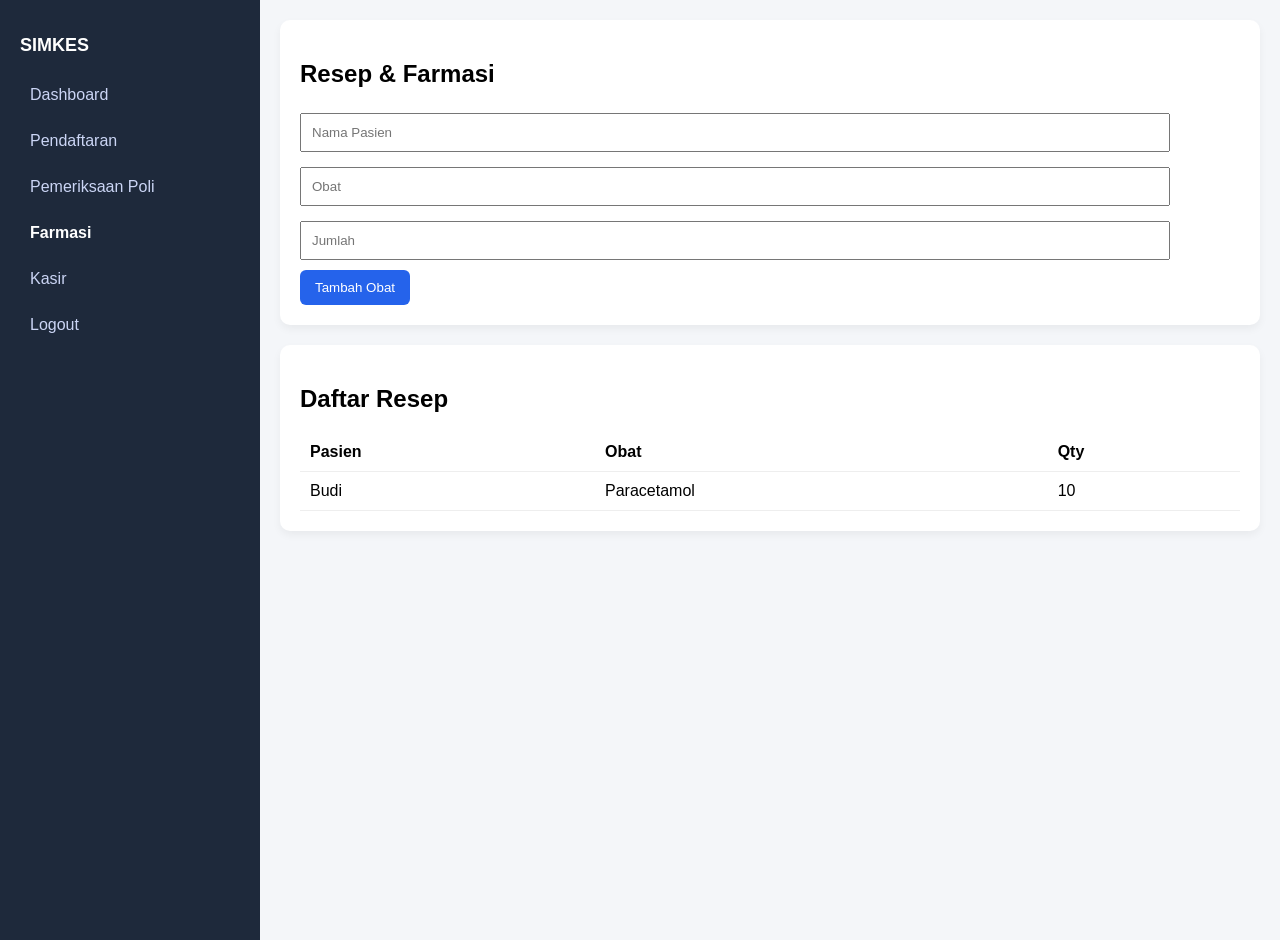
==== farmasi.html @ 37928ef6 "first commit" ====
<!DOCTYPE html>
<html lang="id">

<head>
    <meta charset="UTF-8">
    <meta name="viewport" content="width=device-width, initial-scale=1.0">
    <title>SIMKES</title>
    <link rel="stylesheet" href="index.css" />
</head>

<body>
    <div class="sidebar">
        <h2>SIMKES</h2>
        <a href="index.html">Dashboard</a>
        <a href="pendaftaran.html">Pendaftaran</a>
        <a href="poli.html">Pemeriksaan Poli</a>
        <a class="active" href="farmasi.html">Farmasi</a>
        <a href="kasir.html">Kasir</a>
        <a href="login.html">Logout</a>
    </div>
    <div class="main">

        <div class="card">
            <h2>Resep & Farmasi</h2>
            <input placeholder="Nama Pasien">
            <input placeholder="Obat">
            <input placeholder="Jumlah">
            <button>Tambah Obat</button>
        </div>

        <div class="card">
            <h2>Daftar Resep</h2>
            <table>
                <tr>
                    <th>Pasien</th>
                    <th>Obat</th>
                    <th>Qty</th>
                </tr>
                <tr>
                    <td>Budi</td>
                    <td>Paracetamol</td>
                    <td>10</td>
                </tr>
            </table>
        </div>

    </div>
</body>

</html>
---- index.css ----
body {
    margin: 0;
    font-family: Arial;
    background: #f4f6f9;
    display: flex
}

.sidebar {
    width: 220px;
    background: #1e293b;
    color: white;
    padding: 20px;
    height: 100vh
}

.sidebar h2 {
    font-size: 18px;
    margin-bottom: 20px
}

.sidebar a {
    display: block;
    color: #cbd5f5;
    padding: 10px;
    border-radius: 6px;
    margin-bottom: 8px;
    text-decoration: none
}

.sidebar a:hover {
    background: #334155
}

.sidebar .active {
    color: #FFF;
    font-weight: bold;
}

.main {
    flex: 1;
    padding: 20px
}

.card {
    background: white;
    padding: 20px;
    border-radius: 10px;
    margin-bottom: 20px;
    box-shadow: 0 4px 8px rgba(0, 0, 0, 0.05)
}

table {
    width: 100%;
    border-collapse: collapse
}

th,
td {
    padding: 10px;
    border-bottom: 1px solid #eee;
    text-align: left
}

input,
select {
    width: 90%;
    padding: 10px;
    margin-top: 5px;
    margin-bottom: 10px
}

button {
    padding: 10px 15px;
    background: #2563eb;
    color: white;
    border: none;
    border-radius: 6px;
    cursor: pointer
}

.badge {
    padding: 5px 10px;
    border-radius: 20px;
    color: white;
    font-size: 12px
}

.wait {
    background: orange
}

.done {
    background: green
}
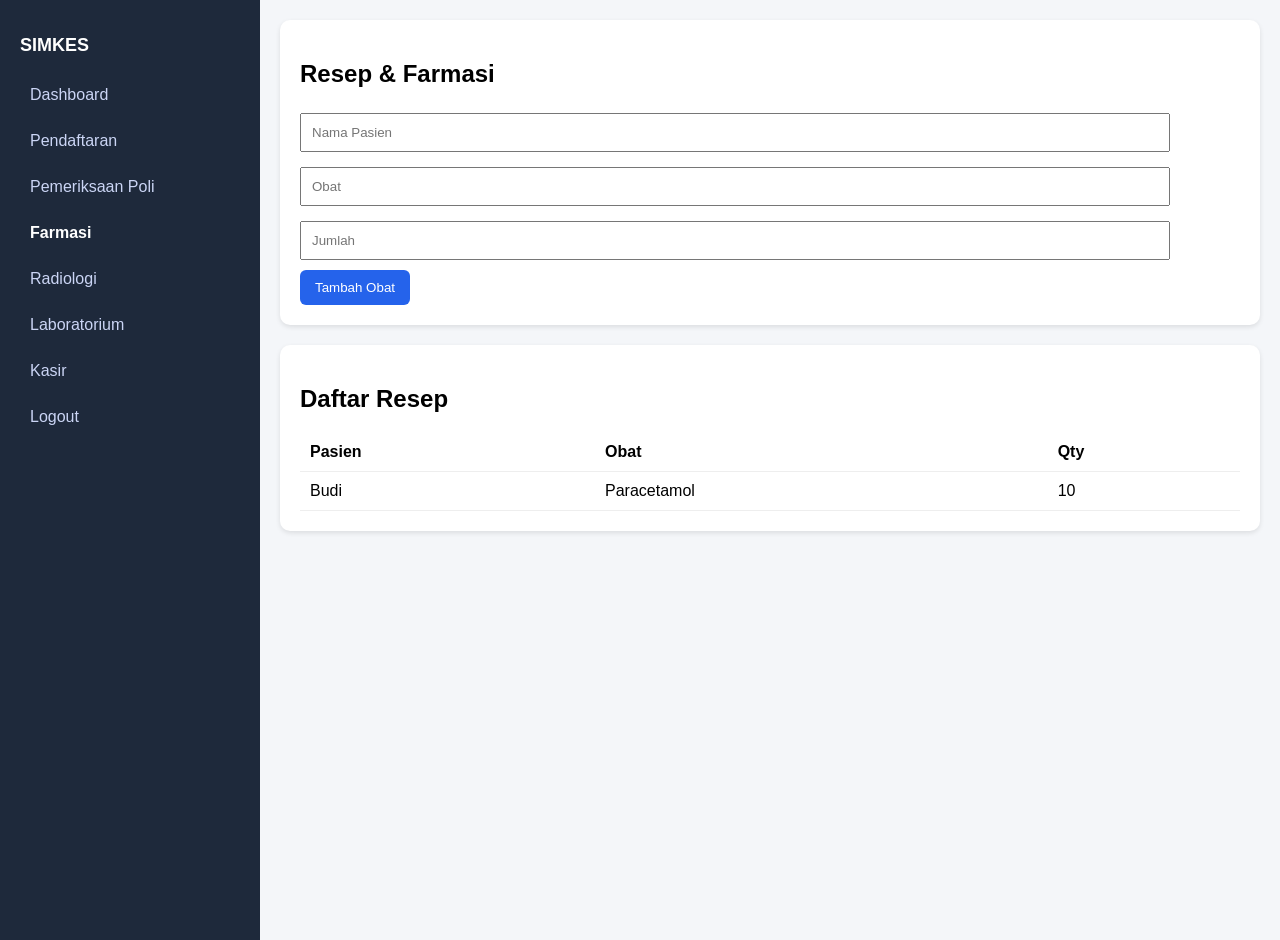
==== commit dfde578c: "change file" ====
--- a/farmasi.html
+++ b/farmasi.html
@@ -15,6 +15,8 @@
         <a href="pendaftaran.html">Pendaftaran</a>
         <a href="poli.html">Pemeriksaan Poli</a>
         <a class="active" href="farmasi.html">Farmasi</a>
+        <a href="radiologi.html">Radiologi</a>
+        <a href="laboratorium.html">Laboratorium</a>
         <a href="kasir.html">Kasir</a>
         <a href="login.html">Logout</a>
     </div>
--- a/index.css
+++ b/index.css
@@ -46,7 +46,7 @@
     padding: 20px;
     border-radius: 10px;
     margin-bottom: 20px;
-    box-shadow: 0 4px 8px rgba(0, 0, 0, 0.05)
+    box-shadow: 0 2px 5px rgba(0, 0, 0, 0.1)
 }
 
 table {
@@ -91,4 +91,14 @@
 
 .done {
     background: green
+}
+
+.hasil-labrad {
+    width: 90%;
+    height: 20px;
+    padding: 10px;
+    border: 1px solid;
+    border-radius: 5px;
+    margin-bottom: 15px;
+    resize: none;
 }
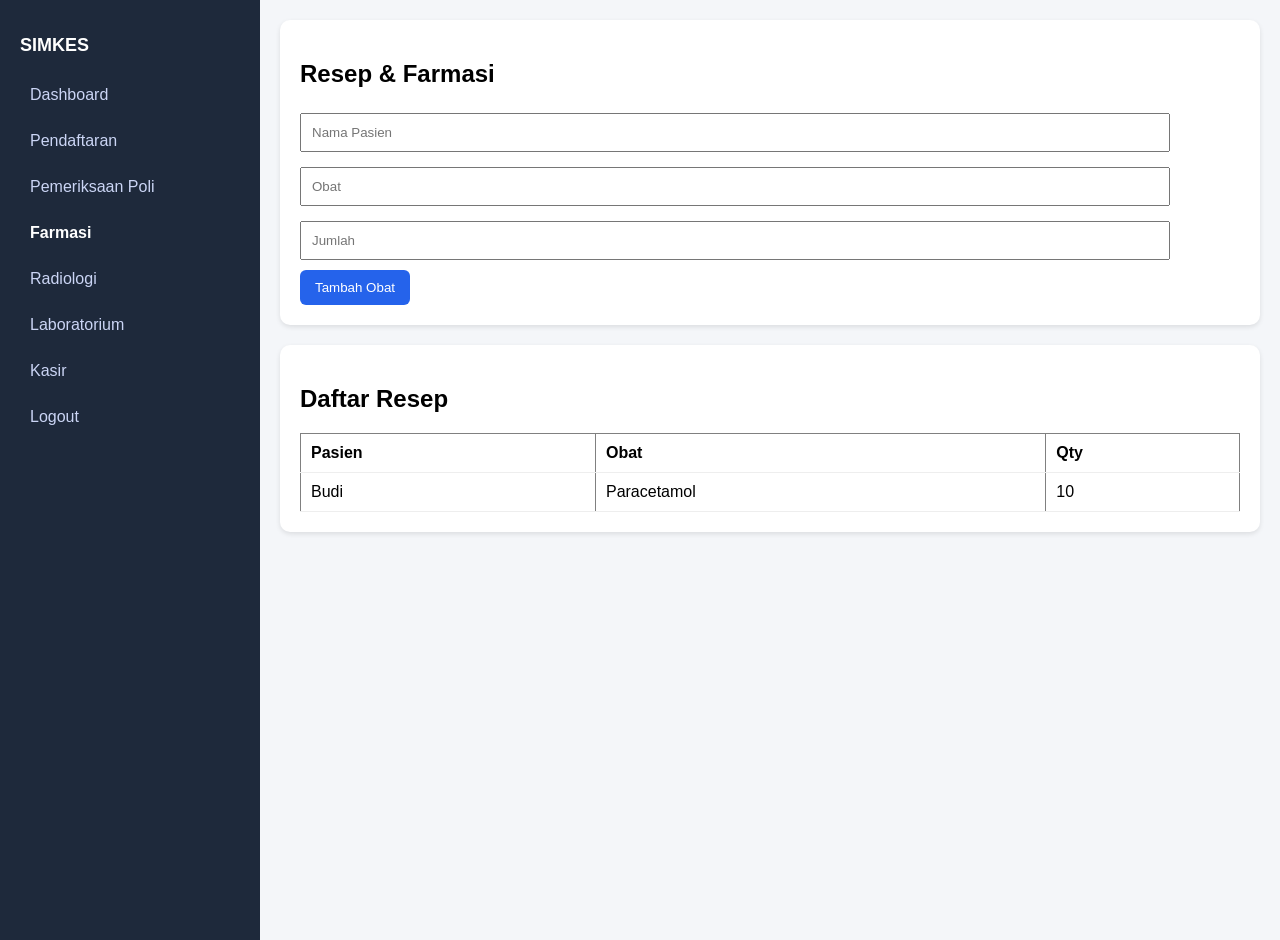
==== commit af800ba9: "Upload project SIMKES" ====
--- a/farmasi.html
+++ b/farmasi.html
@@ -5,7 +5,7 @@
     <meta charset="UTF-8">
     <meta name="viewport" content="width=device-width, initial-scale=1.0">
     <title>SIMKES</title>
-    <link rel="stylesheet" href="index.css" />
+    <link rel="stylesheet" href="index.css">
 </head>
 
 <body>
@@ -20,33 +20,71 @@
         <a href="kasir.html">Kasir</a>
         <a href="login.html">Logout</a>
     </div>
+
     <div class="main">
 
         <div class="card">
             <h2>Resep & Farmasi</h2>
-            <input placeholder="Nama Pasien">
-            <input placeholder="Obat">
-            <input placeholder="Jumlah">
-            <button>Tambah Obat</button>
+
+            <input type="text" id="namaPasien" placeholder="Nama Pasien">
+            <input type="text" id="obat" placeholder="Obat">
+            <input type="number" id="jumlah" placeholder="Jumlah">
+
+            <button onclick="tambahObat()">Tambah Obat</button>
         </div>
 
         <div class="card">
             <h2>Daftar Resep</h2>
-            <table>
-                <tr>
-                    <th>Pasien</th>
-                    <th>Obat</th>
-                    <th>Qty</th>
-                </tr>
-                <tr>
-                    <td>Budi</td>
-                    <td>Paracetamol</td>
-                    <td>10</td>
-                </tr>
+
+            <table border="1" width="100%">
+                <thead>
+                    <tr>
+                        <th>Pasien</th>
+                        <th>Obat</th>
+                        <th>Qty</th>
+                    </tr>
+                </thead>
+
+                <tbody id="tabelResep">
+                    <tr>
+                        <td>Budi</td>
+                        <td>Paracetamol</td>
+                        <td>10</td>
+                    </tr>
+                </tbody>
             </table>
         </div>
 
     </div>
+
+    <script>
+        function tambahObat() {
+
+            let pasien = document.getElementById("namaPasien").value;
+            let obat = document.getElementById("obat").value;
+            let jumlah = document.getElementById("jumlah").value;
+
+            if (pasien === "" || obat === "" || jumlah === "") {
+                alert("Semua data harus diisi!");
+                return;
+            }
+
+            let tabel = document.getElementById("tabelResep");
+            let barisBaru = `
+                <tr>
+                    <td>${pasien}</td>
+                    <td>${obat}</td>
+                    <td>${jumlah}</td>
+                </tr>
+            `;
+
+            tabel.innerHTML += barisBaru;
+            document.getElementById("namaPasien").value = "";
+            document.getElementById("obat").value = "";
+            document.getElementById("jumlah").value = "";
+        }
+    </script>
+
 </body>
 
 </html>
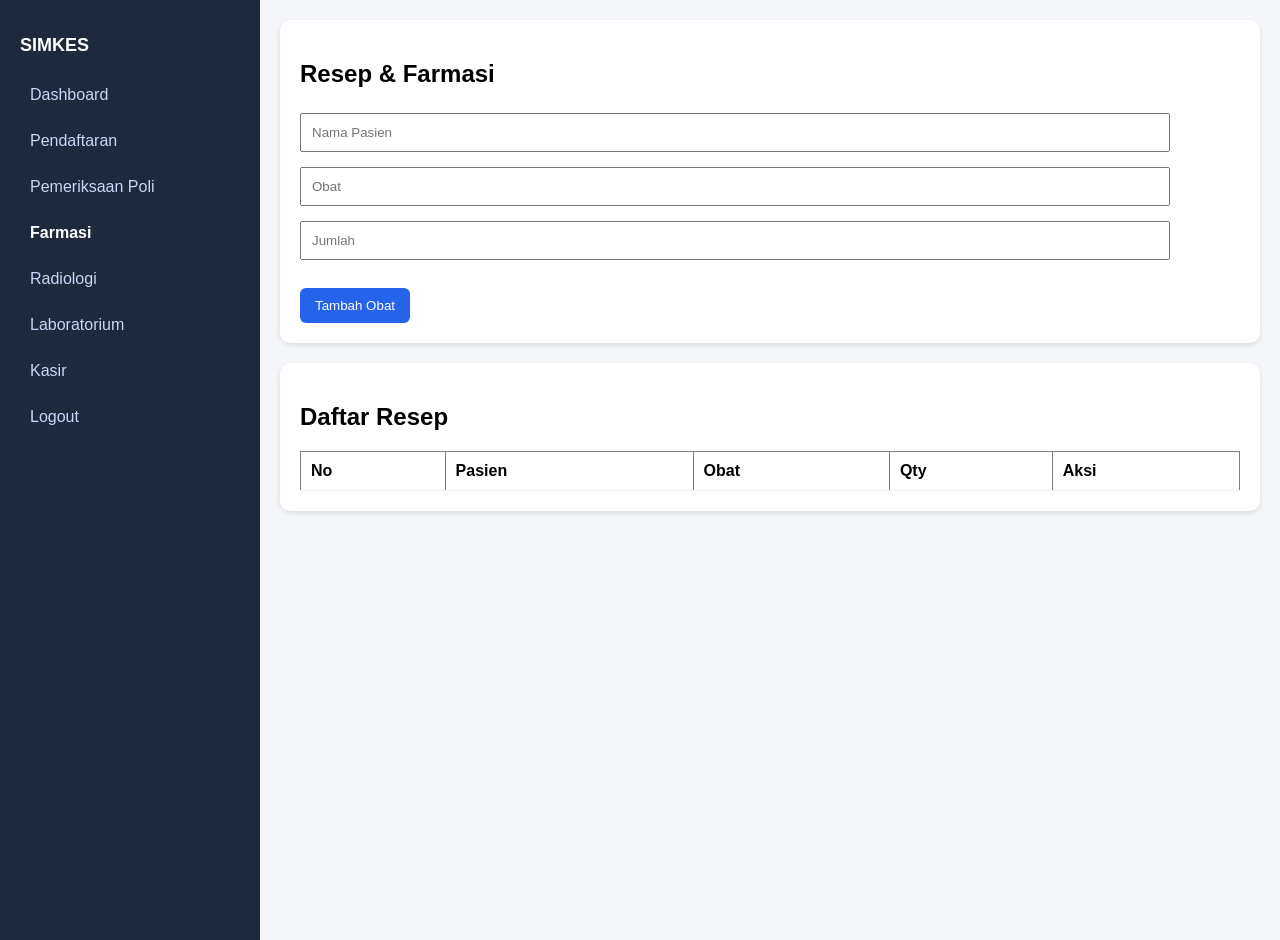
==== commit 2fdc3723: "initial commit" ====
--- a/farmasi.html
+++ b/farmasi.html
@@ -9,6 +9,7 @@
 </head>
 
 <body>
+
     <div class="sidebar">
         <h2>SIMKES</h2>
         <a href="index.html">Dashboard</a>
@@ -23,6 +24,7 @@
 
     <div class="main">
 
+        <!-- Form Input -->
         <div class="card">
             <h2>Resep & Farmasi</h2>
 
@@ -30,27 +32,30 @@
             <input type="text" id="obat" placeholder="Obat">
             <input type="number" id="jumlah" placeholder="Jumlah">
 
-            <button onclick="tambahObat()">Tambah Obat</button>
+            <br><br>
+
+            <button id="submit" onclick="tambahObat()">
+                Tambah Obat
+            </button>
         </div>
 
+        <!-- Tabel Data -->
         <div class="card">
             <h2>Daftar Resep</h2>
 
             <table border="1" width="100%">
                 <thead>
                     <tr>
+                        <th>No</th>
                         <th>Pasien</th>
                         <th>Obat</th>
                         <th>Qty</th>
+                        <th>Aksi</th>
                     </tr>
                 </thead>
 
                 <tbody id="tabelResep">
-                    <tr>
-                        <td>Budi</td>
-                        <td>Paracetamol</td>
-                        <td>10</td>
-                    </tr>
+
                 </tbody>
             </table>
         </div>
@@ -58,31 +63,90 @@
     </div>
 
     <script>
+
+        let resep = [];
+        let indexUpdate = -1;
         function tambahObat() {
-
-            let pasien = document.getElementById("namaPasien").value;
-            let obat = document.getElementById("obat").value;
+            let namaPasien = document.getElementById("namaPasien").value.trim();
+            let obat = document.getElementById("obat").value.trim();
             let jumlah = document.getElementById("jumlah").value;
-
-            if (pasien === "" || obat === "" || jumlah === "") {
+            if (namaPasien === "" || obat === "" || jumlah === "") {
                 alert("Semua data harus diisi!");
                 return;
             }
 
-            let tabel = document.getElementById("tabelResep");
-            let barisBaru = `
-                <tr>
-                    <td>${pasien}</td>
-                    <td>${obat}</td>
-                    <td>${jumlah}</td>
-                </tr>
-            `;
+            if (indexUpdate !== -1) {
+                resep[indexUpdate] = {
+                    namaPasien,
+                    obat,
+                    jumlah
+                };
+                indexUpdate = -1;
+                document.getElementById("submit").innerText = "Tambah Obat";
+                alert("Data resep berhasil diupdate");
 
-            tabel.innerHTML += barisBaru;
+            } else {
+                resep.push({
+                    namaPasien,
+                    obat,
+                    jumlah
+                });
+                alert("Data resep berhasil ditambahkan");
+            }
+
+            renderTable();
             document.getElementById("namaPasien").value = "";
             document.getElementById("obat").value = "";
             document.getElementById("jumlah").value = "";
         }
+
+
+        function renderTable() {
+            let html = "";
+            resep.forEach((item, index) => {
+                html += `
+                <tr>
+                    <td>${index + 1}</td>
+                    <td>${item.namaPasien}</td>
+                    <td>${item.obat}</td>
+                    <td>${item.jumlah}</td>
+                    <td>
+                        <button onclick="updateObat(${index})">
+                            Update
+                        </button>
+
+                        <button onclick="deleteObat(${index})">
+                            Delete
+                        </button>
+                    </td>
+                </tr>
+                `;
+            });
+            document.getElementById("tabelResep").innerHTML = html;
+        }
+
+
+        function deleteObat(index) {
+
+            let konfirmasi = confirm(
+                `Yakin ingin menghapus resep milik ${resep[index].namaPasien}?`
+            );
+            if (konfirmasi) {
+                resep.splice(index, 1);
+                renderTable();
+                alert("Data resep berhasil dihapus");
+            }
+        }
+
+
+        function updateObat(index) {
+            document.getElementById("namaPasien").value = resep[index].namaPasien;
+            document.getElementById("obat").value = resep[index].obat;
+            document.getElementById("jumlah").value = resep[index].jumlah;
+            indexUpdate = index;
+            document.getElementById("submit").innerText = "Update";
+        }
+
     </script>
 
 </body>
